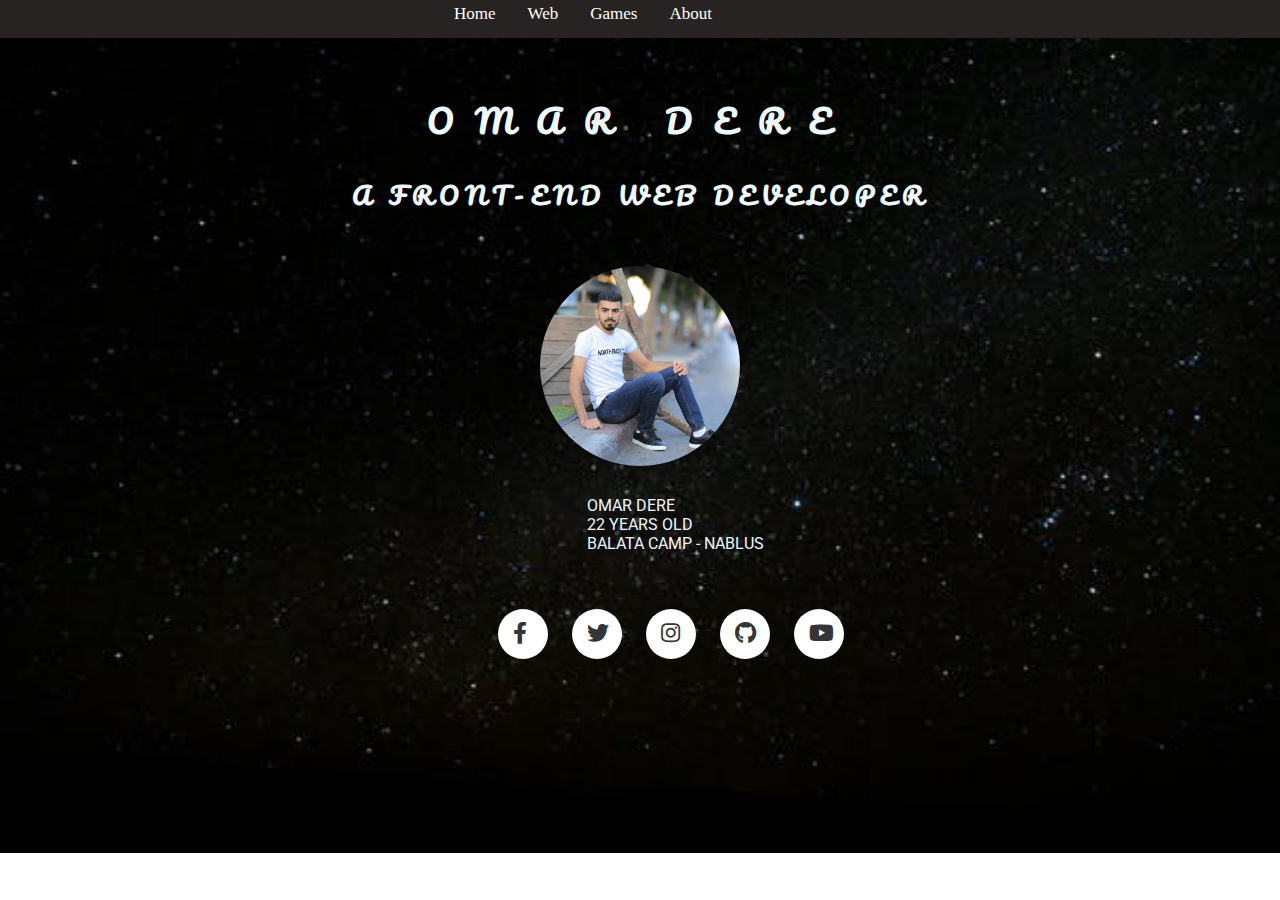
==== html/index.html @ 6336989f "home , contact and about page" ====
<!DOCTYPE html>

<html>

<head>
    <meta charset="utf-8">
    <title>Portfolio</title>
    <meta name="author" content="omar dere">
    <meta name="description" content="portfolio web site">
    <meta name="viewport" content="width=device-width, initial-scale=1">
    <link rel="stylesheet" href="/css/style.css">
    <link rel='stylesheet' href='https://cdnjs.cloudflare.com/ajax/libs/font-awesome/5.15.1/css/all.min.css'>
</head>

<body>
  <nav class="top">
     <a href="index.html">Home</a>
     <a href="#web">Web</a>
     <a href="#gemes">Games</a>
     <a href="about.html">About</a>
  </nav>
  <main>
    <section id="home" class="home">
        <header>
       <h1>OMAR DERE</h1>
       <h2>A FRONT-END WEB DEVELOPER</h2>
        </header>
        <figure class="my_img">        
         <img  src="/image/MY.jpg">
         <figcaption>
            OMAR DERE<BR>
            22 YEARS OLD<BR>    
            BALATA CAMP - NABLUS<br>
         </figcaption>
        </figure>
    </section>
    <footer>
        <div class="both">
            <a href="https://www.facebook.com/profile.php?id=100006446950656" class="icon facebook">
              <div class="site">Facebook</div>
              <span><i class="fab fa-facebook-f"></i></span>
            </a>
            <a href="https://twitter.com/OmarDere2" class="icon twitter">
              <div class="site">Twitter</div>
              <span><i class="fab fa-twitter"></i></span>
            </a>
            <a href="https://www.instagram.com/omar_dere/" class="icon instagram">
              <div class="site">Instagram</div>
              <span><i class="fab fa-instagram"></i></span>
            </a>
            <a href="https://github.com/omardere" class="icon github">
              <div class="site">Github</div>
              <span><i class="fab fa-github"></i></span>
            </a>
            <a href="https://www.youtube.com/channel/UCk72l5Mze6kYZPwYCWNJL4g" class="icon youtube">
              <div class="site">Youtube</div>
              <span><i class="fab fa-youtube"></i></span>
            </a>
          </div>
    </footer>
    
  </main>
</body>

</html>
---- css/style.css ----
@import url('https://fonts.googleapis.com/css2?family=Akaya+Telivigala&family=Pacifico&display=swap');
 @import url('https://fonts.googleapis.com/css2?family=Akaya+Telivigala&family=Pacifico&family=Roboto:ital,wght@1,300&display=swap');
 @import url('https://fonts.googleapis.com/css2?family=Akaya+Telivigala&family=Pacifico&family=Roboto&display=swap');
 
 body{
    background-image: url('/image/back.jpeg');
    background-repeat: no-repeat;
    background-size: cover;
  }
.top {
    background-color: rgb(39, 35, 35);
    overflow: hidden;
    position: fixed;
    top: -10px;
    left: -10px;
    padding-left:35% ;
    width: 100%;
  }
  .top a {
    float: left;
    color: white;
    text-align: center;
    padding: 14px 16px;
    text-decoration: none;
    font-size: 17px;
  }
  .top a:hover {
    background-color: rgb(240, 228, 228);
    color: black;
  }
  .top a:active {
    background-color: #208b2f;
    color: white;
  }
  .home header{
position: relative;
margin-top: 7%;
color: aliceblue;
font-weight: 100;
font-family: sans-serif;
text-align: center;
font-family: 'Akaya Telivigala', cursive;
font-family: 'Pacifico', cursive;

  }
  .home header h1{
    line-height: 2;
    letter-spacing: 0.700em;
  }
  .home header h2{
    letter-spacing: 0.250em;
  }
  .my_img img {
    border-radius: 50%;
    width: 200px;
    height: 200px;
}
.my_img{
    margin-top: 50px;
    display: flex;
    flex-direction: column;
    align-items: center;
}
.my_img figcaption{
    margin-left:70px;
    font-family: 'Akaya Telivigala', cursive;
    font-family: 'Pacifico', cursive;
    font-family: 'Roboto', sans-serif;
    color: aliceblue;
    padding: 30px;
}
.about{
    position: relative;
    top: 50px;
}
.about header h1{
    color: aliceblue;
    font-weight: bold;
    display:inline-block;
    border-bottom:4px solid rgb(104, 100, 100);
    padding-bottom:2px;
    margin-left: 47%;
}
.about article{
    color: aliceblue;
    text-align: center;
    font-family: 'Akaya Telivigala', cursive;
font-family: 'Pacifico', cursive;
font-family: 'Roboto', sans-serif;
position: relative;
top: 5%;
left: 40%;
line-height: 1.5;
width: 300px ;
text-align: justify;
}
.both{
    margin-left: 38%;

}
.both .icon{
    position: relative;
    background-color: white;
    border-radius: 50%;
    margin: 10px;
    width: 50px;
    height: 50px;
    line-height: 50px;
    font-size: 22px;
    display: inline-block;
    cursor: pointer;
    transition: all 0.2s cubic-bezier(0.68, -0.55, 0.265, 1.55);
    color: rgb(54, 53, 53);
  }
  .both .site {
    position: absolute;
    top: 0;
    line-height: 1.5;
    font-size: 14px;
    background-color: #ffffff;
    color: #ffffff;
    border-radius: 5px;
    opacity: 0;
    pointer-events: none;
    transition: all 0.3s cubic-bezier(0.68, -0.55, 0.265, 1.55);
  }
  .both .icon:hover .site {
    top: -45px;
    opacity: 1;
    visibility: visible;
    pointer-events: auto;
  }
 
  .both .facebook:hover,
  .both .facebook:hover .site,
  .both .facebook:hover .site::before {
    background-color: #3b5999;
    color: #ffffff;
  }
  .both .twitter:hover,
  .both .twitter:hover .site,
  .both .twitter:hover .site::before {
    background-color: #46c1f6;
    color: #ffffff;
  }
  .both .instagram:hover,
  .both .instagram:hover .site,
  .both .instagram:hover .site::before {
    background-color: #e1306c;
    color: #ffffff;
  }
  .both .github:hover,
  .both .github:hover .site,
  .both .github:hover .site::before {
    background-color: #333333;
    color: #ffffff;
  }
  .both .youtube:hover,
  .both .youtube:hover .site,
  .both .youtube:hover .site::before {
    background-color: #de463b;
    color: #ffffff;
  }
  .both span{
    position: relative;
    left: 15px;
  }
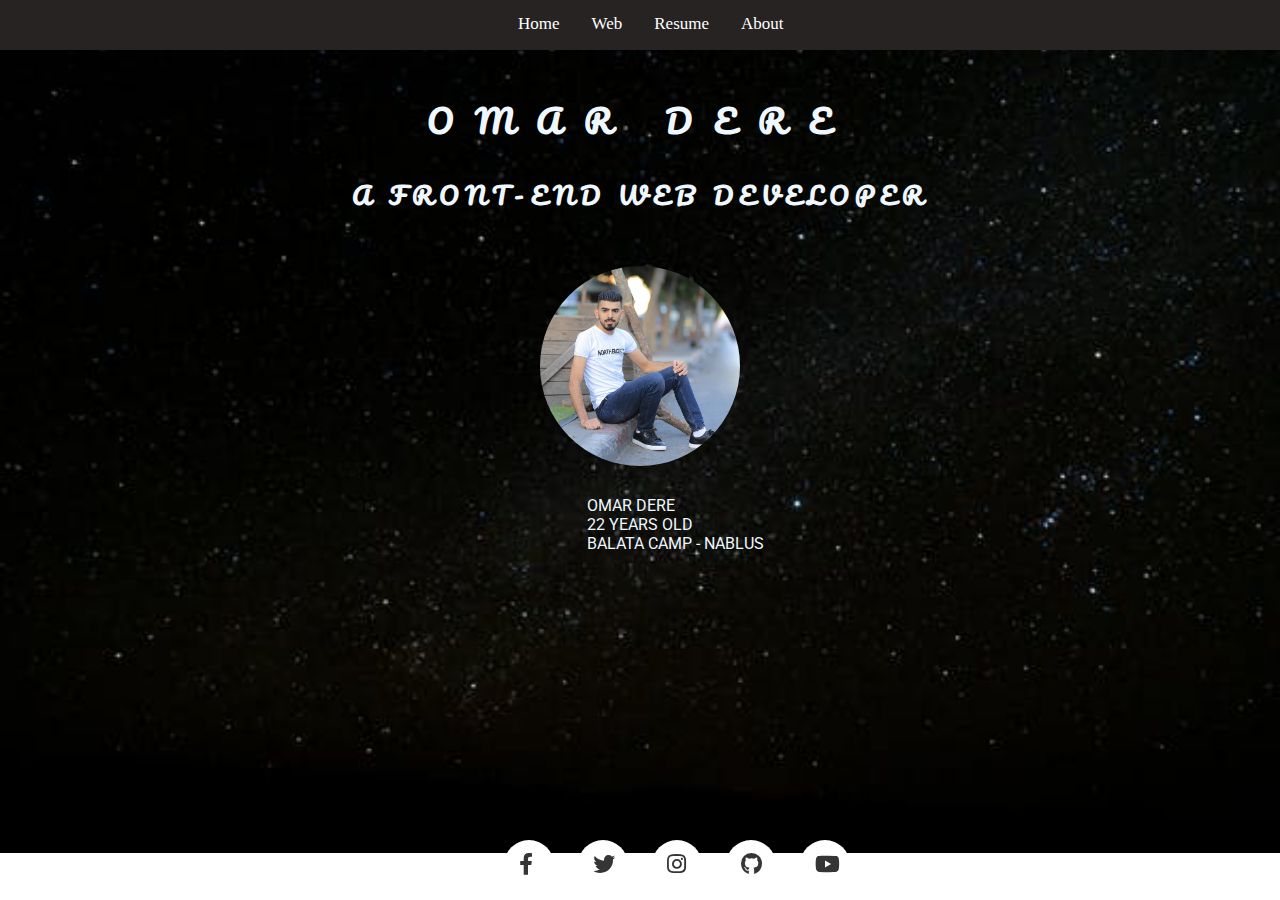
==== commit 5b1566ee: "add web , resume page => final version" ====
--- a/html/index.html
+++ b/html/index.html
@@ -15,8 +15,8 @@
 <body>
   <nav class="top">
      <a href="index.html">Home</a>
-     <a href="#web">Web</a>
-     <a href="#gemes">Games</a>
+     <a href="web.html">Web</a>
+     <a href="resume.html">Resume</a>
      <a href="about.html">About</a>
   </nav>
   <main>
--- a/css/style.css
+++ b/css/style.css
@@ -14,8 +14,9 @@
     position: fixed;
     top: -10px;
     left: -10px;
-    padding-left:35% ;
+    padding-left:40% ;
     width: 100%;
+    height: 60px;
   }
   .top a {
     float: left;
@@ -24,6 +25,8 @@
     padding: 14px 16px;
     text-decoration: none;
     font-size: 17px;
+    height: 100%;
+    margin-top: 10px;
   }
   .top a:hover {
     background-color: rgb(240, 228, 228);
@@ -97,9 +100,11 @@
 }
 .both{
     margin-left: 38%;
-
-}
-.both .icon{
+    position: fixed;
+    bottom: 0;
+
+}
+ .icon{
     position: relative;
     background-color: white;
     border-radius: 50%;
@@ -113,7 +118,7 @@
     transition: all 0.2s cubic-bezier(0.68, -0.55, 0.265, 1.55);
     color: rgb(54, 53, 53);
   }
-  .both .site {
+   .site {
     position: absolute;
     top: 0;
     line-height: 1.5;
@@ -125,7 +130,7 @@
     pointer-events: none;
     transition: all 0.3s cubic-bezier(0.68, -0.55, 0.265, 1.55);
   }
-  .both .icon:hover .site {
+   .icon:hover .site {
     top: -45px;
     opacity: 1;
     visibility: visible;
@@ -166,4 +171,122 @@
     position: relative;
     left: 15px;
   }
- +  .web{
+    position: relative;
+    top: 70px;
+}
+.web header h1{
+    color: aliceblue;
+    letter-spacing: 0.45rem;
+    font-weight: bold;
+    display:inline-block;
+    border-bottom:4px solid rgb(104, 100, 100);
+    padding-bottom:8px;
+    margin-left: 46%;
+}
+.p1{
+  border-radius: 50%;
+    width: 200px;
+    height: 200px;
+}
+.proj figcaption{
+  color:white;
+  margin-left:60px;
+  font-family: 'Akaya Telivigala', cursive;
+  font-family: 'Pacifico', cursive;
+  font-family: 'Roboto', sans-serif;
+  color: aliceblue;
+  padding: 20px;
+  line-height: 1.5;
+}
+.proj{
+  margin-top: 50px;
+  display: flex;
+  align-items: center;
+  margin-left: -70px;
+}
+.proj .github:hover,
+  .proj .github:hover .site,
+  .proj .github:hover .site::before {
+    background-color: #333333;
+    color: #ffffff;
+  }
+  .git{
+    margin-top: 5px;
+    margin-left: 10px;
+  }
+  .grad1{
+    display: flex;
+    flex-direction: column;
+    width: 35%;
+    align-items: center;
+    margin-left: 200px;
+    height: 400px;
+
+  }
+  .soft{
+    display: flex;
+    flex-direction: column;
+    width: 35%;
+    align-items: center;
+    height: 400px;
+
+  }
+  .db{
+    display: flex;
+    flex-direction: column;
+    width: 35%;
+    align-items: center;
+    height: 400px;
+  }
+  .resume h1{
+    color: aliceblue;
+    letter-spacing: 0.85rem;
+    font-weight: bold;
+    display:inline-block;
+
+    margin-left: 44%;
+    margin-top: 5%;
+    font-family: 'Akaya Telivigala', cursive;
+    font-family: 'Pacifico', cursive;
+    font-family: 'Roboto', sans-serif;
+  }
+ 
+  .resume article{
+    color: aliceblue;
+    text-align: center;
+    font-family: 'Akaya Telivigala', cursive;
+font-family: 'Pacifico', cursive;
+font-family: 'Roboto', sans-serif;
+position: relative;
+top: 5%;
+left: 40%;
+line-height: 1.5;
+width: 300px ;
+text-align: justify;
+}
+.resume h2{
+  color: aliceblue;
+  letter-spacing: 0.25rem;
+  display:inline-block;
+  border-bottom:4px solid rgb(104, 100, 100);
+  padding-bottom:8px;
+  margin-left: 46%;
+  margin-top: 2%;
+  font-family: 'Akaya Telivigala', cursive;
+  font-family: 'Pacifico', cursive;
+  font-family: 'Roboto', sans-serif;
+}
+.edu{
+  margin-top: -15px;
+  color: aliceblue;
+  font-family: 'Akaya Telivigala', cursive;
+  font-family: 'Pacifico', cursive;
+  font-family: 'Roboto', sans-serif;
+position: relative;
+top: 5%;
+left: 40%;
+line-height: 1.5;
+width: 300px ;
+text-align: center;
+}
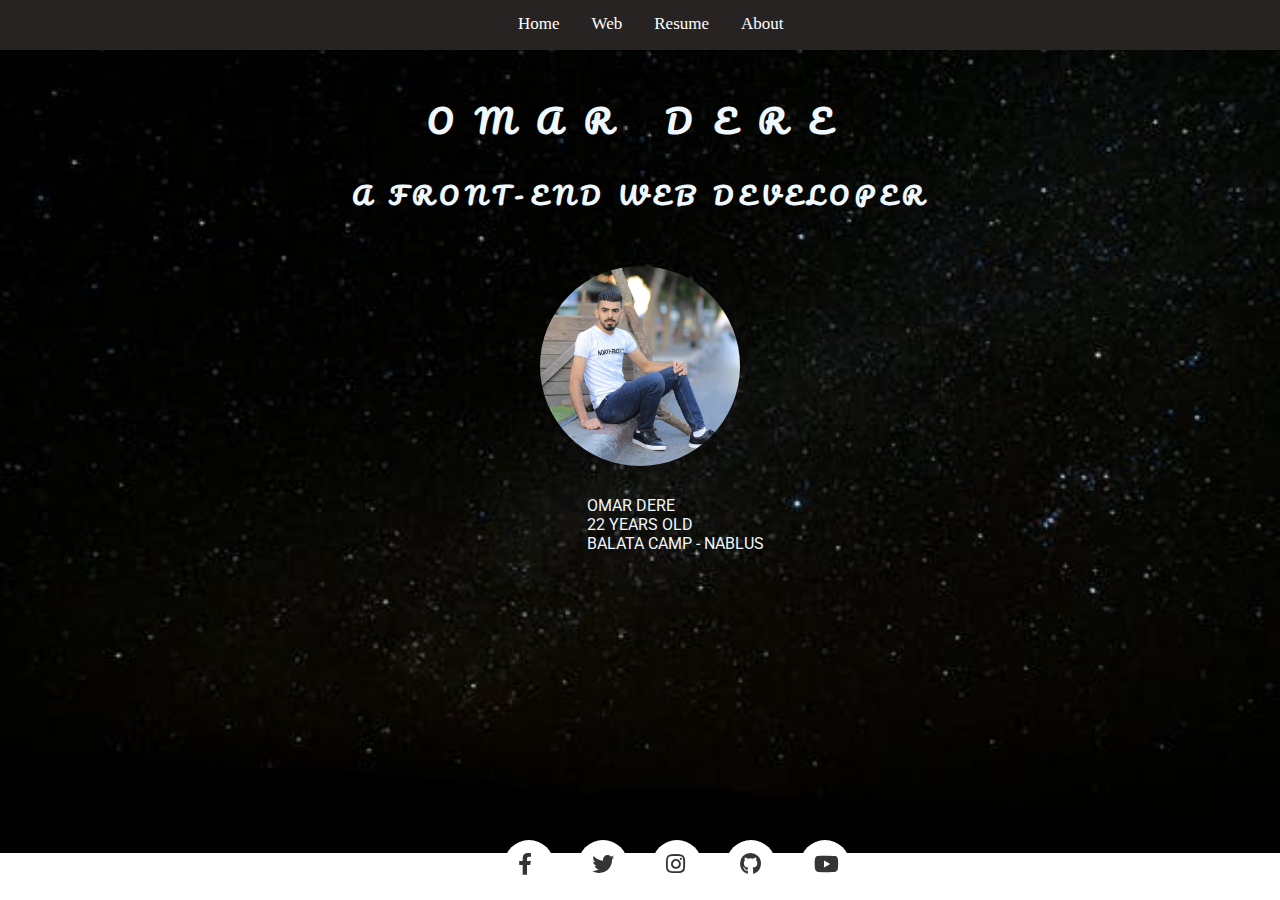
==== commit 74f123e4: "center logo" ====
--- a/html/index.html
+++ b/html/index.html
@@ -38,7 +38,7 @@
         <div class="both">
             <a href="https://www.facebook.com/profile.php?id=100006446950656" class="icon facebook">
               <div class="site">Facebook</div>
-              <span><i class="fab fa-facebook-f"></i></span>
+              <span ><i class="fab fa-facebook-f "></i></span>
             </a>
             <a href="https://twitter.com/OmarDere2" class="icon twitter">
               <div class="site">Twitter</div>
@@ -50,7 +50,7 @@
             </a>
             <a href="https://github.com/omardere" class="icon github">
               <div class="site">Github</div>
-              <span><i class="fab fa-github"></i></span>
+              <span ><i class="fab fa-github"></i></span>
             </a>
             <a href="https://www.youtube.com/channel/UCk72l5Mze6kYZPwYCWNJL4g" class="icon youtube">
               <div class="site">Youtube</div>
--- a/css/style.css
+++ b/css/style.css
@@ -129,12 +129,13 @@
     opacity: 0;
     pointer-events: none;
     transition: all 0.3s cubic-bezier(0.68, -0.55, 0.265, 1.55);
+    padding: 5px;
   }
    .icon:hover .site {
     top: -45px;
     opacity: 1;
     visibility: visible;
-    pointer-events: auto;
+    pointer-events: auto;   
   }
  
   .both .facebook:hover,
@@ -169,7 +170,7 @@
   }
   .both span{
     position: relative;
-    left: 15px;
+    left: 28%;
   }
   .web{
     position: relative;
@@ -212,8 +213,10 @@
     color: #ffffff;
   }
   .git{
-    margin-top: 5px;
-    margin-left: 10px;
+    position: absolute;
+    top: 50%;
+    left: 50%;
+    transform: translate(-50%, -50%)
   }
   .grad1{
     display: flex;
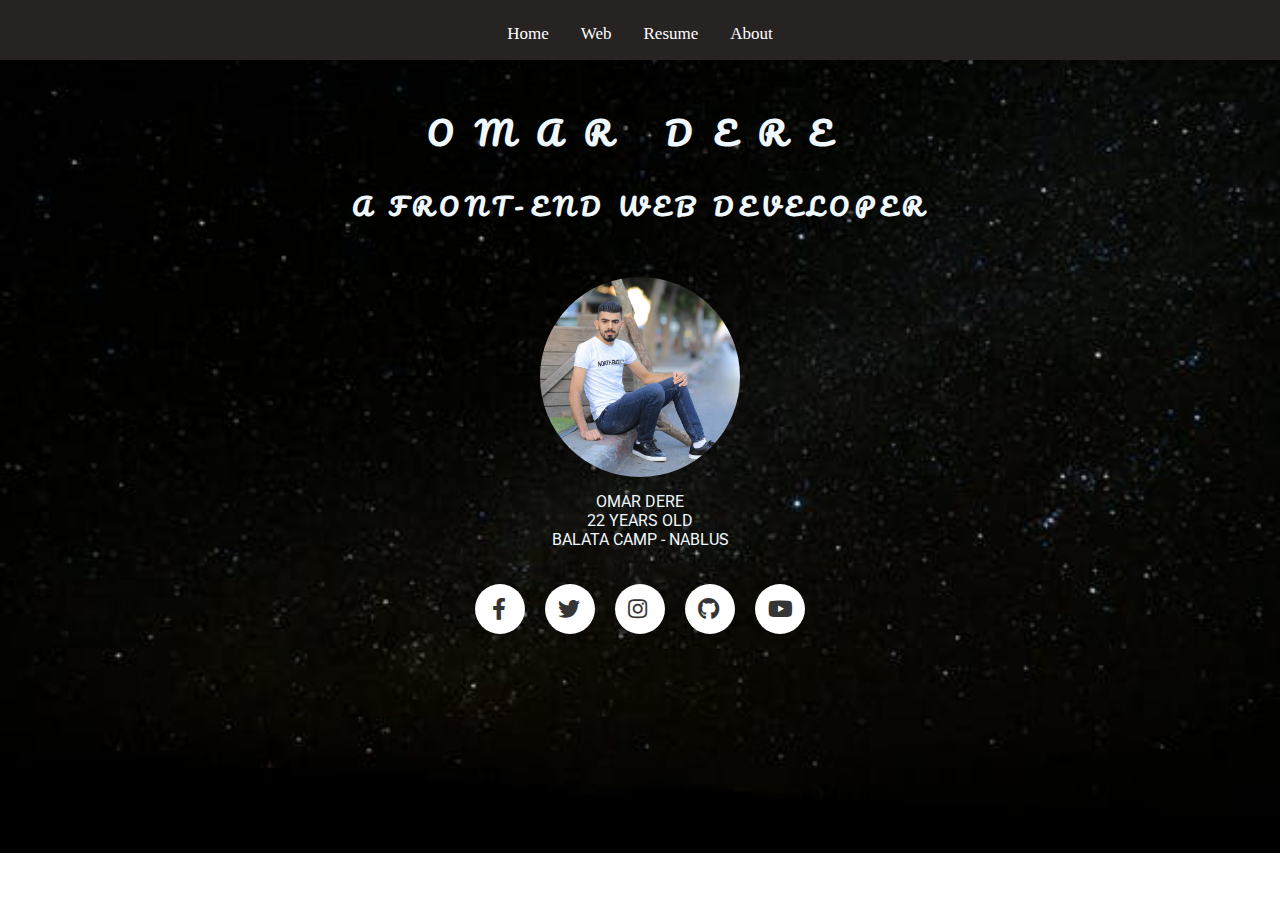
==== commit f5b29e96: "enhasment update" ====
--- a/html/index.html
+++ b/html/index.html
@@ -13,14 +13,14 @@
 </head>
 
 <body>
-  <nav class="top">
+  <nav class="top-nav">
      <a href="index.html">Home</a>
      <a href="web.html">Web</a>
      <a href="resume.html">Resume</a>
      <a href="about.html">About</a>
   </nav>
   <main>
-    <section id="home" class="home">
+    <section  class="home">
         <header>
        <h1>OMAR DERE</h1>
        <h2>A FRONT-END WEB DEVELOPER</h2>
@@ -35,26 +35,26 @@
         </figure>
     </section>
     <footer>
-        <div class="both">
+        <div class="social-media">
             <a href="https://www.facebook.com/profile.php?id=100006446950656" class="icon facebook">
-              <div class="site">Facebook</div>
-              <span ><i class="fab fa-facebook-f "></i></span>
+              <div  class="site">Facebook</div>
+              <span class="logo" ><i class="fab fa-facebook-f "></i></span>
             </a>
             <a href="https://twitter.com/OmarDere2" class="icon twitter">
               <div class="site">Twitter</div>
-              <span><i class="fab fa-twitter"></i></span>
+              <span class="logo"><i class="fab fa-twitter "></i></span>
             </a>
             <a href="https://www.instagram.com/omar_dere/" class="icon instagram">
               <div class="site">Instagram</div>
-              <span><i class="fab fa-instagram"></i></span>
+              <span class="logo"><i class="fab fa-instagram "></i></span>
             </a>
             <a href="https://github.com/omardere" class="icon github">
               <div class="site">Github</div>
-              <span ><i class="fab fa-github"></i></span>
+              <span class="logo" ><i class="fab fa-github "></i></span>
             </a>
             <a href="https://www.youtube.com/channel/UCk72l5Mze6kYZPwYCWNJL4g" class="icon youtube">
               <div class="site">Youtube</div>
-              <span><i class="fab fa-youtube"></i></span>
+              <span class="logo"><i class="fab fa-youtube "></i></span>
             </a>
           </div>
     </footer>
--- a/css/style.css
+++ b/css/style.css
@@ -8,17 +8,34 @@
     background-repeat: no-repeat;
     background-size: cover;
   }
-.top {
+.top-nav {
     background-color: rgb(39, 35, 35);
     overflow: hidden;
     position: fixed;
-    top: -10px;
-    left: -10px;
-    padding-left:40% ;
+    top: 0px;
+    left: 0px;
     width: 100%;
     height: 60px;
-  }
-  .top a {
+    display: flex;
+    justify-content: center;
+  }
+  @media only screen and (max-width: 600px) {
+    .top-nav {
+max-width: 600px;   
+ }
+ .top-nav a {
+  padding: 14px 10px;
+}
+.projects{
+  margin-top: 50px;
+  display: flex;
+  flex-direction: column;
+  justify-content: center;
+  margin-left: 50%;
+}
+
+  }
+  .top-nav a {
     float: left;
     color: white;
     text-align: center;
@@ -28,24 +45,23 @@
     height: 100%;
     margin-top: 10px;
   }
-  .top a:hover {
+  .top-nav a:hover {
     background-color: rgb(240, 228, 228);
     color: black;
   }
-  .top a:active {
+  .top-nav a:active {
     background-color: #208b2f;
     color: white;
   }
+
   .home header{
-position: relative;
-margin-top: 7%;
+margin-top: 100px;
 color: aliceblue;
 font-weight: 100;
 font-family: sans-serif;
 text-align: center;
 font-family: 'Akaya Telivigala', cursive;
 font-family: 'Pacifico', cursive;
-
   }
   .home header h1{
     line-height: 2;
@@ -66,16 +82,15 @@
     align-items: center;
 }
 .my_img figcaption{
-    margin-left:70px;
     font-family: 'Akaya Telivigala', cursive;
     font-family: 'Pacifico', cursive;
     font-family: 'Roboto', sans-serif;
     color: aliceblue;
-    padding: 30px;
+    text-align: center;
+    padding-top: 15px ;
 }
 .about{
-    position: relative;
-    top: 50px;
+  margin-top: 60px;
 }
 .about header h1{
     color: aliceblue;
@@ -91,36 +106,42 @@
     font-family: 'Akaya Telivigala', cursive;
 font-family: 'Pacifico', cursive;
 font-family: 'Roboto', sans-serif;
-position: relative;
-top: 5%;
-left: 40%;
+margin-left: 40%;
 line-height: 1.5;
-width: 300px ;
+max-width: 300px ;
 text-align: justify;
 }
-.both{
-    margin-left: 38%;
-    position: fixed;
-    bottom: 0;
-
+.social-media{
+  display: flex;
+  justify-content: center;
+  margin-top: 25px;
 }
  .icon{
-    position: relative;
     background-color: white;
     border-radius: 50%;
     margin: 10px;
     width: 50px;
     height: 50px;
-    line-height: 50px;
+    /* line-height: 50px; */
     font-size: 22px;
-    display: inline-block;
     cursor: pointer;
     transition: all 0.2s cubic-bezier(0.68, -0.55, 0.265, 1.55);
     color: rgb(54, 53, 53);
-  }
+    display: flex;
+  }
+  .logo{
+     justify-self: center;
+    position: relative;
+    margin-top: 25%;
+    margin-left: 25%; 
+  }
+  .fa-facebook-f{
+    margin-left: 30%;
+  }
+ 
    .site {
     position: absolute;
-    top: 0;
+    margin-top:-40px;
     line-height: 1.5;
     font-size: 14px;
     background-color: #ffffff;
@@ -132,49 +153,44 @@
     padding: 5px;
   }
    .icon:hover .site {
-    top: -45px;
     opacity: 1;
     visibility: visible;
     pointer-events: auto;   
   }
  
-  .both .facebook:hover,
-  .both .facebook:hover .site,
-  .both .facebook:hover .site::before {
+  .social-media .facebook:hover,
+  .social-media .facebook:hover .site,
+  .social-media .facebook:hover .site::before {
     background-color: #3b5999;
     color: #ffffff;
   }
-  .both .twitter:hover,
-  .both .twitter:hover .site,
-  .both .twitter:hover .site::before {
+  .social-media .twitter:hover,
+  .social-media .twitter:hover .site,
+  .social-media .twitter:hover .site::before {
     background-color: #46c1f6;
     color: #ffffff;
   }
-  .both .instagram:hover,
-  .both .instagram:hover .site,
-  .both .instagram:hover .site::before {
+  .social-media .instagram:hover,
+  .social-media .instagram:hover .site,
+  .social-media .instagram:hover .site::before {
     background-color: #e1306c;
     color: #ffffff;
   }
-  .both .github:hover,
-  .both .github:hover .site,
-  .both .github:hover .site::before {
+  .social-media .github:hover,
+  .social-media .github:hover .site,
+  .social-media .github:hover .site::before {
     background-color: #333333;
     color: #ffffff;
   }
-  .both .youtube:hover,
-  .both .youtube:hover .site,
-  .both .youtube:hover .site::before {
+  .social-media .youtube:hover,
+  .social-media .youtube:hover .site,
+  .social-media .youtube:hover .site::before {
     background-color: #de463b;
     color: #ffffff;
   }
-  .both span{
-    position: relative;
-    left: 28%;
-  }
-  .web{
-    position: relative;
-    top: 70px;
+ 
+  .web header{
+    margin-top: 70px;
 }
 .web header h1{
     color: aliceblue;
@@ -190,7 +206,7 @@
     width: 200px;
     height: 200px;
 }
-.proj figcaption{
+.projects figcaption{
   color:white;
   margin-left:60px;
   font-family: 'Akaya Telivigala', cursive;
@@ -198,17 +214,20 @@
   font-family: 'Roboto', sans-serif;
   color: aliceblue;
   padding: 20px;
+  max-width: 300px;
+  overflow: hidden;
+  max-height: 90px;
+  text-align: justify;
   line-height: 1.5;
 }
-.proj{
+.projects{
   margin-top: 50px;
   display: flex;
-  align-items: center;
-  margin-left: -70px;
-}
-.proj .github:hover,
-  .proj .github:hover .site,
-  .proj .github:hover .site::before {
+  justify-items: center;
+}
+.projects .github:hover,
+  .projects .github:hover .site,
+  .projects .github:hover .site::before {
     background-color: #333333;
     color: #ffffff;
   }
@@ -221,51 +240,46 @@
   .grad1{
     display: flex;
     flex-direction: column;
-    width: 35%;
-    align-items: center;
-    margin-left: 200px;
-    height: 400px;
-
-  }
-  .soft{
-    display: flex;
-    flex-direction: column;
-    width: 35%;
+    max-width: 33%;
     align-items: center;
     height: 400px;
-
-  }
-  .db{
+  }
+  .soft{
     display: flex;
     flex-direction: column;
-    width: 35%;
+    max-width: 33%;
     align-items: center;
     height: 400px;
   }
+  .db{
+    display: flex;
+    flex-direction: column;
+    max-width: 33%;
+    align-items: center;
+    height: 400px;
+    padding-left: 50px;
+  }
+ 
   .resume h1{
     color: aliceblue;
     letter-spacing: 0.85rem;
     font-weight: bold;
-    display:inline-block;
-
-    margin-left: 44%;
-    margin-top: 5%;
+    text-align: center;
+    margin-top: 90px;
     font-family: 'Akaya Telivigala', cursive;
     font-family: 'Pacifico', cursive;
     font-family: 'Roboto', sans-serif;
   }
  
   .resume article{
-    color: aliceblue;
-    text-align: center;
+    z-index: -1;
+    color: aliceblue;
     font-family: 'Akaya Telivigala', cursive;
 font-family: 'Pacifico', cursive;
 font-family: 'Roboto', sans-serif;
-position: relative;
-top: 5%;
-left: 40%;
+margin-left: 40%;
 line-height: 1.5;
-width: 300px ;
+max-width: 300px ;
 text-align: justify;
 }
 .resume h2{
@@ -281,7 +295,6 @@
   font-family: 'Roboto', sans-serif;
 }
 .edu{
-  margin-top: -15px;
   color: aliceblue;
   font-family: 'Akaya Telivigala', cursive;
   font-family: 'Pacifico', cursive;
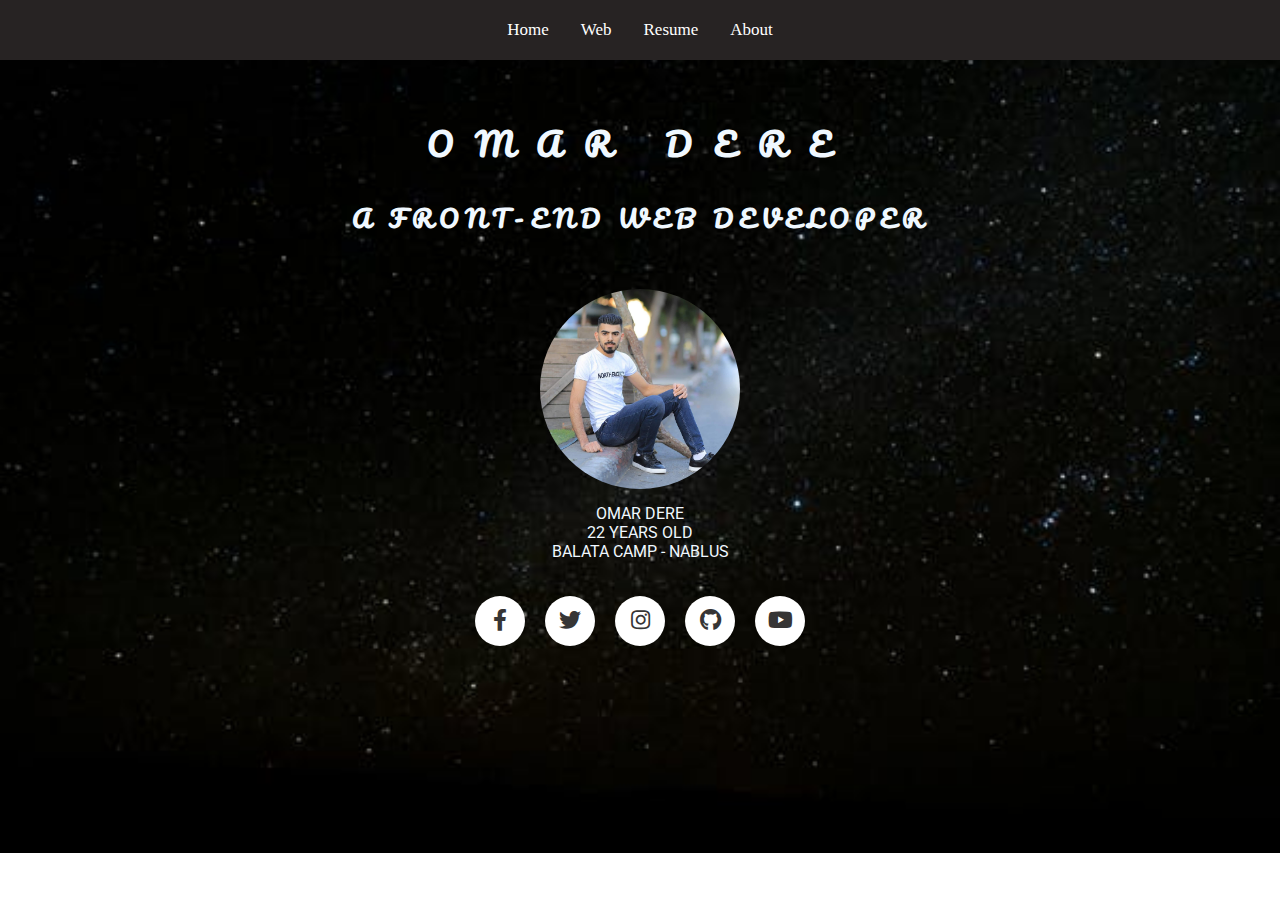
==== commit 62985c50: "final version" ====
--- a/html/index.html
+++ b/html/index.html
@@ -1,65 +1,71 @@
 <!DOCTYPE html>
 
 <html>
+  <head>
+    <meta charset="utf-8" />
+    <title>Portfolio</title>
+    <meta name="author" content="omar dere" />
+    <meta name="description" content="portfolio web site" />
+    <meta name="viewport" content="width=device-width, initial-scale=1" />
+    <link rel="stylesheet" href="/css/style.css" />
+    <link
+      rel="stylesheet"
+      href="https://cdnjs.cloudflare.com/ajax/libs/font-awesome/5.15.1/css/all.min.css"
+    />
+  </head>
 
-<head>
-    <meta charset="utf-8">
-    <title>Portfolio</title>
-    <meta name="author" content="omar dere">
-    <meta name="description" content="portfolio web site">
-    <meta name="viewport" content="width=device-width, initial-scale=1">
-    <link rel="stylesheet" href="/css/style.css">
-    <link rel='stylesheet' href='https://cdnjs.cloudflare.com/ajax/libs/font-awesome/5.15.1/css/all.min.css'>
-</head>
-
-<body>
-  <nav class="top-nav">
-     <a href="index.html">Home</a>
-     <a href="web.html">Web</a>
-     <a href="resume.html">Resume</a>
-     <a href="about.html">About</a>
-  </nav>
-  <main>
-    <section  class="home">
+  <body>
+    <nav class="top-nav">
+      <a href="index.html">Home</a>
+      <a href="web.html">Web</a>
+      <a href="resume.html">Resume</a>
+      <a href="about.html">About</a>
+    </nav>
+    <main class="mainpage">
+      <section class="home">
         <header>
-       <h1>OMAR DERE</h1>
-       <h2>A FRONT-END WEB DEVELOPER</h2>
+          <h1>OMAR DERE</h1>
+          <h2>A FRONT-END WEB DEVELOPER</h2>
         </header>
-        <figure class="my_img">        
-         <img  src="/image/MY.jpg">
-         <figcaption>
-            OMAR DERE<BR>
-            22 YEARS OLD<BR>    
-            BALATA CAMP - NABLUS<br>
-         </figcaption>
+        <figure class="my_img">
+          <img src="/image/MY.jpg" />
+          <figcaption>
+            OMAR DERE<br />
+            22 YEARS OLD<br />
+            BALATA CAMP - NABLUS<br />
+          </figcaption>
         </figure>
-    </section>
-    <footer>
+      </section>
+      <footer>
         <div class="social-media">
-            <a href="https://www.facebook.com/profile.php?id=100006446950656" class="icon facebook">
-              <div  class="site">Facebook</div>
-              <span class="logo" ><i class="fab fa-facebook-f "></i></span>
-            </a>
-            <a href="https://twitter.com/OmarDere2" class="icon twitter">
-              <div class="site">Twitter</div>
-              <span class="logo"><i class="fab fa-twitter "></i></span>
-            </a>
-            <a href="https://www.instagram.com/omar_dere/" class="icon instagram">
-              <div class="site">Instagram</div>
-              <span class="logo"><i class="fab fa-instagram "></i></span>
-            </a>
-            <a href="https://github.com/omardere" class="icon github">
-              <div class="site">Github</div>
-              <span class="logo" ><i class="fab fa-github "></i></span>
-            </a>
-            <a href="https://www.youtube.com/channel/UCk72l5Mze6kYZPwYCWNJL4g" class="icon youtube">
-              <div class="site">Youtube</div>
-              <span class="logo"><i class="fab fa-youtube "></i></span>
-            </a>
-          </div>
-    </footer>
-    
-  </main>
-</body>
-
-</html>+          <a
+            href="https://www.facebook.com/profile.php?id=100006446950656"
+            class="icon facebook"
+          >
+            <div class="site">Facebook</div>
+            <span class="logo"><i class="fab fa-facebook-f"></i></span>
+          </a>
+          <a href="https://twitter.com/OmarDere2" class="icon twitter">
+            <div class="site">Twitter</div>
+            <span class="logo"><i class="fab fa-twitter"></i></span>
+          </a>
+          <a href="https://www.instagram.com/omar_dere/" class="icon instagram">
+            <div class="site">Instagram</div>
+            <span class="logo"><i class="fab fa-instagram"></i></span>
+          </a>
+          <a href="https://github.com/omardere" class="icon github">
+            <div class="site">Github</div>
+            <span class="logo"><i class="fab fa-github"></i></span>
+          </a>
+          <a
+            href="https://www.youtube.com/channel/UCk72l5Mze6kYZPwYCWNJL4g"
+            class="icon youtube"
+          >
+            <div class="site">Youtube</div>
+            <span class="logo"><i class="fab fa-youtube"></i></span>
+          </a>
+        </div>
+      </footer>
+    </main>
+  </body>
+</html>
--- a/css/style.css
+++ b/css/style.css
@@ -7,17 +7,19 @@
     background-image: url('/image/back.jpeg');
     background-repeat: no-repeat;
     background-size: cover;
+    margin: 0;
+   padding: 0;
   }
 .top-nav {
     background-color: rgb(39, 35, 35);
     overflow: hidden;
-    position: fixed;
-    top: 0px;
-    left: 0px;
+    position: sticky;
+    top: 0;
     width: 100%;
     height: 60px;
     display: flex;
     justify-content: center;
+    align-items: center;
   }
   @media only screen and (max-width: 600px) {
     .top-nav {
@@ -26,24 +28,26 @@
  .top-nav a {
   padding: 14px 10px;
 }
+
 .projects{
   margin-top: 50px;
   display: flex;
   flex-direction: column;
-  justify-content: center;
-  margin-left: 50%;
+  justify-content: space-between;
+  align-items: center;
+  margin-bottom: auto;
+}
+.projects figcaption{
+  min-height: 120px;
 }
 
   }
   .top-nav a {
-    float: left;
     color: white;
     text-align: center;
     padding: 14px 16px;
     text-decoration: none;
     font-size: 17px;
-    height: 100%;
-    margin-top: 10px;
   }
   .top-nav a:hover {
     background-color: rgb(240, 228, 228);
@@ -53,16 +57,19 @@
     background-color: #208b2f;
     color: white;
   }
-
+ .home{
+  margin: auto;
+ }
   .home header{
-margin-top: 100px;
 color: aliceblue;
+margin-top: 4%;
 font-weight: 100;
 font-family: sans-serif;
 text-align: center;
 font-family: 'Akaya Telivigala', cursive;
 font-family: 'Pacifico', cursive;
   }
+ 
   .home header h1{
     line-height: 2;
     letter-spacing: 0.700em;
@@ -90,23 +97,23 @@
     padding-top: 15px ;
 }
 .about{
-  margin-top: 60px;
-}
-.about header h1{
+  margin-top: 40px;
+  text-align: center;
+}
+.about h1 {
     color: aliceblue;
     font-weight: bold;
     display:inline-block;
     border-bottom:4px solid rgb(104, 100, 100);
     padding-bottom:2px;
-    margin-left: 47%;
 }
 .about article{
+  margin: auto;
     color: aliceblue;
     text-align: center;
     font-family: 'Akaya Telivigala', cursive;
 font-family: 'Pacifico', cursive;
 font-family: 'Roboto', sans-serif;
-margin-left: 40%;
 line-height: 1.5;
 max-width: 300px ;
 text-align: justify;
@@ -123,6 +130,7 @@
     width: 50px;
     height: 50px;
     /* line-height: 50px; */
+    position: relative;
     font-size: 22px;
     cursor: pointer;
     transition: all 0.2s cubic-bezier(0.68, -0.55, 0.265, 1.55);
@@ -130,15 +138,11 @@
     display: flex;
   }
   .logo{
-     justify-self: center;
-    position: relative;
-    margin-top: 25%;
-    margin-left: 25%; 
-  }
-  .fa-facebook-f{
-    margin-left: 30%;
-  }
- 
+    position: absolute;
+    top: 50%;
+    left: 50%; 
+    transform: translate(-50%,-50%);
+  }
    .site {
     position: absolute;
     margin-top:-40px;
@@ -190,21 +194,25 @@
   }
  
   .web header{
-    margin-top: 70px;
+    margin-top: 50px;
+    text-align: center;
+
 }
 .web header h1{
+  
     color: aliceblue;
     letter-spacing: 0.45rem;
     font-weight: bold;
     display:inline-block;
     border-bottom:4px solid rgb(104, 100, 100);
     padding-bottom:8px;
-    margin-left: 46%;
+    
 }
 .p1{
   border-radius: 50%;
     width: 200px;
     height: 200px;
+    object-fit: cover;
 }
 .projects figcaption{
   color:white;
@@ -225,6 +233,9 @@
   display: flex;
   justify-items: center;
 }
+.projects div{
+  flex: 1;
+}
 .projects .github:hover,
   .projects .github:hover .site,
   .projects .github:hover .site::before {
@@ -240,24 +251,20 @@
   .grad1{
     display: flex;
     flex-direction: column;
-    max-width: 33%;
-    align-items: center;
-    height: 400px;
+    align-items: center;
+    height: auto;
   }
   .soft{
     display: flex;
     flex-direction: column;
-    max-width: 33%;
-    align-items: center;
-    height: 400px;
+    align-items: center;
+    height: auto;
   }
   .db{
     display: flex;
     flex-direction: column;
-    max-width: 33%;
-    align-items: center;
-    height: 400px;
-    padding-left: 50px;
+    align-items: center;
+    height: auto;
   }
  
   .resume h1{
@@ -265,19 +272,18 @@
     letter-spacing: 0.85rem;
     font-weight: bold;
     text-align: center;
-    margin-top: 90px;
+    margin-top: 40px;
     font-family: 'Akaya Telivigala', cursive;
-    font-family: 'Pacifico', cursive;
     font-family: 'Roboto', sans-serif;
   }
- 
+
   .resume article{
-    z-index: -1;
+    margin: auto;
+    padding: 10px;
     color: aliceblue;
     font-family: 'Akaya Telivigala', cursive;
 font-family: 'Pacifico', cursive;
 font-family: 'Roboto', sans-serif;
-margin-left: 40%;
 line-height: 1.5;
 max-width: 300px ;
 text-align: justify;
@@ -288,20 +294,20 @@
   display:inline-block;
   border-bottom:4px solid rgb(104, 100, 100);
   padding-bottom:8px;
-  margin-left: 46%;
   margin-top: 2%;
   font-family: 'Akaya Telivigala', cursive;
   font-family: 'Pacifico', cursive;
   font-family: 'Roboto', sans-serif;
+  position: relative;
+  left: 50%;
+  transform: translate(-50%);
 }
 .edu{
   color: aliceblue;
   font-family: 'Akaya Telivigala', cursive;
   font-family: 'Pacifico', cursive;
   font-family: 'Roboto', sans-serif;
-position: relative;
-top: 5%;
-left: 40%;
+top: 2%;
 line-height: 1.5;
 width: 300px ;
 text-align: center;
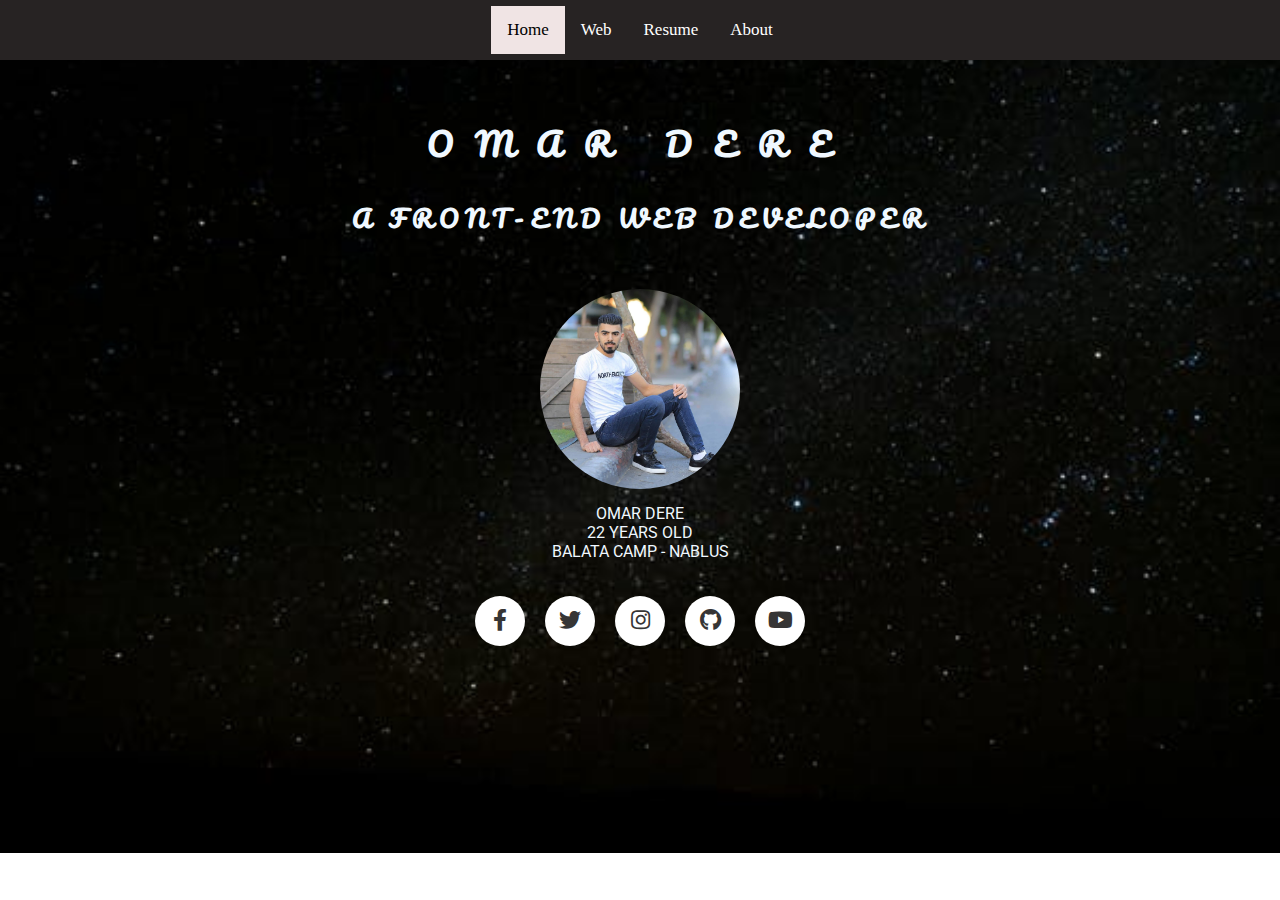
==== commit 0848f3f0: "enhasment update" ====
--- a/html/index.html
+++ b/html/index.html
@@ -16,7 +16,7 @@
 
   <body>
     <nav class="top-nav">
-      <a href="index.html">Home</a>
+      <a href="index.html" class="selected">Home</a>
       <a href="web.html">Web</a>
       <a href="resume.html">Resume</a>
       <a href="about.html">About</a>
--- a/css/style.css
+++ b/css/style.css
@@ -20,6 +20,7 @@
     display: flex;
     justify-content: center;
     align-items: center;
+    z-index: 100;
   }
   @media only screen and (max-width: 600px) {
     .top-nav {
@@ -49,13 +50,12 @@
     text-decoration: none;
     font-size: 17px;
   }
-  .top-nav a:hover {
+  .top-nav a:hover,a.selected {
     background-color: rgb(240, 228, 228);
     color: black;
   }
   .top-nav a:active {
-    background-color: #208b2f;
-    color: white;
+    background-color: gray;
   }
  .home{
   margin: auto;
@@ -107,7 +107,7 @@
     border-bottom:4px solid rgb(104, 100, 100);
     padding-bottom:2px;
 }
-.about article{
+.about .about-me{
   margin: auto;
     color: aliceblue;
     text-align: center;
@@ -208,13 +208,13 @@
     padding-bottom:8px;
     
 }
-.p1{
+.projects-image{
   border-radius: 50%;
     width: 200px;
     height: 200px;
     object-fit: cover;
 }
-.projects figcaption{
+.projects-item figcaption{
   color:white;
   margin-left:60px;
   font-family: 'Akaya Telivigala', cursive;
@@ -232,8 +232,10 @@
   margin-top: 50px;
   display: flex;
   justify-items: center;
-}
-.projects div{
+  margin-left: 0;
+  margin-right: 0;
+}
+.projects figure{
   flex: 1;
 }
 .projects .github:hover,
@@ -248,24 +250,13 @@
     left: 50%;
     transform: translate(-50%, -50%)
   }
-  .grad1{
+  .projects-item{
     display: flex;
     flex-direction: column;
     align-items: center;
     height: auto;
   }
-  .soft{
-    display: flex;
-    flex-direction: column;
-    align-items: center;
-    height: auto;
-  }
-  .db{
-    display: flex;
-    flex-direction: column;
-    align-items: center;
-    height: auto;
-  }
+ 
  
   .resume h1{
     color: aliceblue;
@@ -277,7 +268,7 @@
     font-family: 'Roboto', sans-serif;
   }
 
-  .resume article{
+  .education,.skills{
     margin: auto;
     padding: 10px;
     color: aliceblue;
